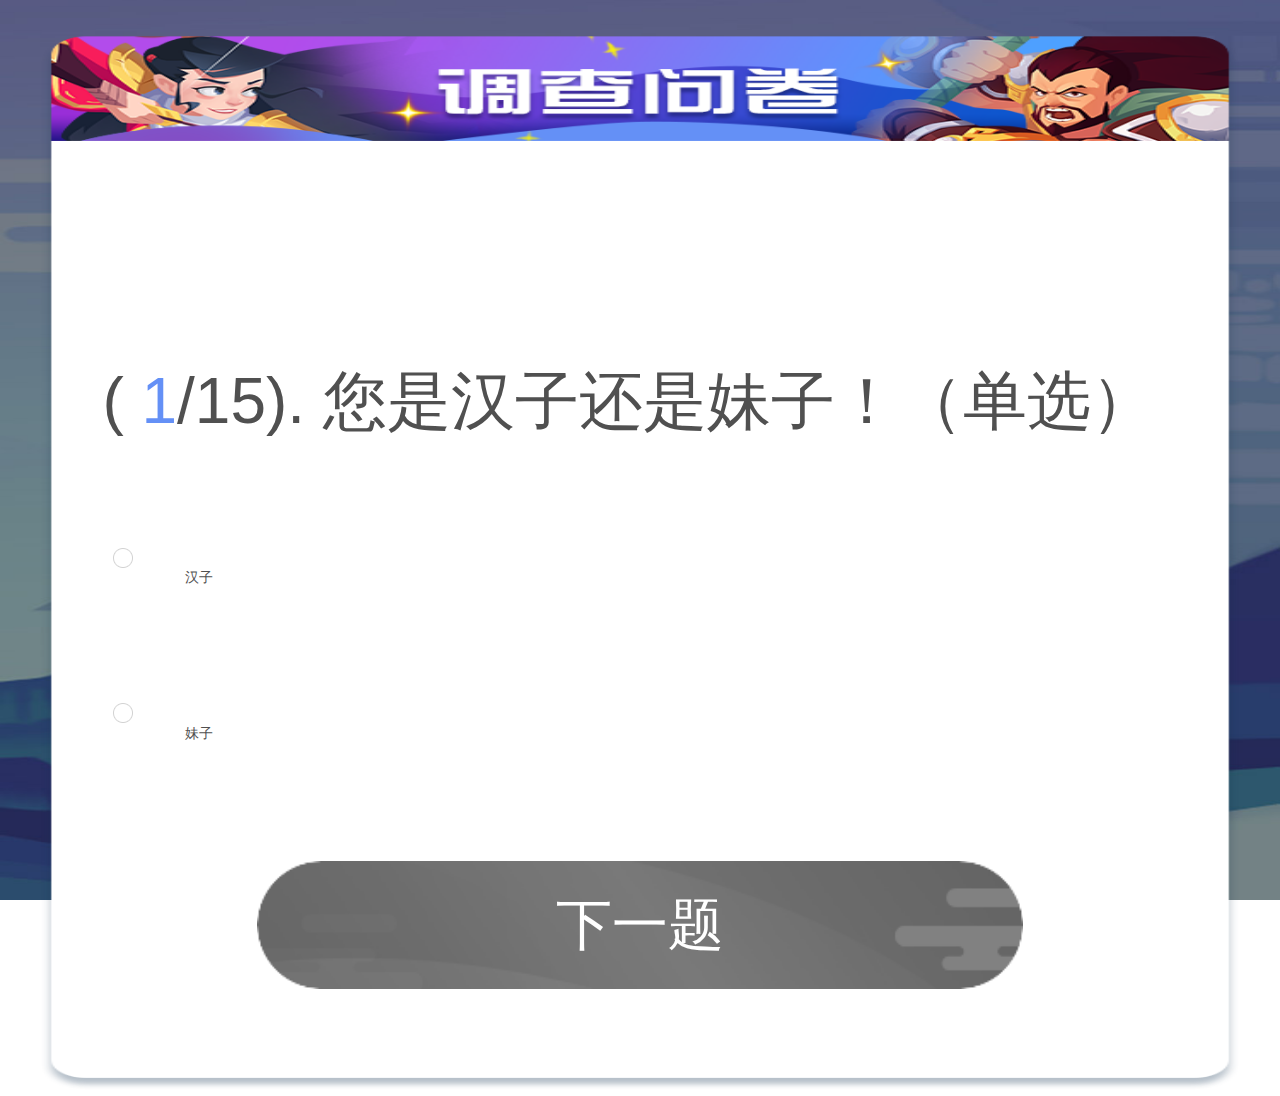
==== index.html @ ee7bd535 "no message" ====
<!DOCTYPE html>
<html lang="en">

<head>
    <meta charset="utf-8">
    <meta http-equiv="X-UA-Compatible" content="IE=edge,chrome=1">
    <meta name="viewport" content="width=device-width, initial-scale=1, maximum-scale=1, user-scalable=no">
    <title></title>
    <link rel="stylesheet" href="css/base.css">
    <link rel="stylesheet" href="css/style.css">
    <style>
    </style>
</head>

<body>
    <div class="app-page">
        <form action="">
            <div class="con">
                <div class="ques ques1" style="display: block;" type='single'>
                    <div class="ques-tit">
                        (
                        <span>1</span>/15). 您是汉子还是妹子！（单选）
                    </div>
                    <div class="ques-body">
                        <div class="answer2 fl ">
                            <label>
                                <input type="radio" name="gender" value="1"> 汉子
                                <span></span>

                            </label>
                        </div>
                        <div class="answer2 fl ">
                            <label>
                                <input type="radio" name="gender" value="2"> 妹子
                                <span></span>

                            </label>
                        </div>
                    </div>
                    <a href="javascript:;" class="next">下一题</a>
                </div>
                <div class="ques ques2" style="display: none;" type='single'>
                    <div class="ques-tit">
                        (
                        <span>2</span>/15).请问您属于哪一代人？（单选）
                    </div>
                    <div class="ques-body">
                        <div class="answer2 fl ">
                            <label>
                                <input type="radio" name="age" value="1"> 00后
                                <span></span>

                            </label>
                        </div>
                        <div class="answer2 fl ">
                            <label>
                                <input type="radio" name="age" value="2"> 95后
                                <span></span>

                            </label>
                        </div>
                        <div class="answer2 fl ">
                            <label>
                                <input type="radio" name="age" value="3"> 90后
                                <span></span>

                            </label>
                        </div>
                        <div class="answer2 fl ">
                            <label>
                                <input type="radio" name="age" value="4"> 80后
                                <span></span>

                            </label>
                        </div>
                        <div class="answer2 fl ">
                            <label>
                                <input type="radio" name="age" value="5">70后及以上
                                <span></span>
                            </label>
                        </div>
                    </div>
                    <a href="javascript:;" class="next">下一题</a>
                </div>
                <div class="ques ques3" style="display: none;" type='multiple'>
                    <div class="ques-tit">
                        (
                        <span>3</span>/15).您平常了解新手机游戏的渠道主要是什么？（最多选2项）
                    </div>
                    <div class="ques-body">
                        <!-- on 的意思是选中上色状态 取消则没有-->
                        <div class="answer2  fl ">
                            <label>
                                <input type="checkbox" value="1">网络直播时主播宣传
                                <span></span>
                            </label>

                        </div>
                        <div class="answer2 fl ">
                            <label>
                                <input type="checkbox" value="2">自己主动去游戏网站上找对味的游戏
                                <span></span>
                            </label>
                        </div>
                        <div class="answer2 fl ">
                            <label>
                                <input type="checkbox" value="3">周围朋友玩的比较多的话，跟风去玩
                                <span></span>
                            </label>
                        </div>
                        <div class="answer2 fl ">
                            <label>
                                <input type="checkbox" value="4">看应用商店的推荐或者排名
                                <span></span>
                            </label>
                        </div>
                        <div class="answer2 fl ">
                            <label>
                                <input type="checkbox" value="5">微博大V宣传
                                <span></span>
                            </label>
                        </div>
                        <div class="answer2 fl">
                            <label>
                                <input type="checkbox" value="6">网站广告
                                <span></span>
                            </label>
                        </div>
                        <div class="answer2 fl">
                            <label>
                                <input type="checkbox" value="7">其他
                                <span></span>
                            </label>
                        </div>
                    </div>
                    <a href="javascript:;" class="next">下一题</a>
                </div>
                <div class="ques ques4" style="display: none;" type='multiple'>
                    <div class="ques-tit">
                        (
                        <span>4</span>/15). 下列游戏中，有那些是您曾经玩过的游戏？（多选）
                    </div>
                    <div class="clearfix">
                        <!-- on 的意思是选中上色状态 取消则没有-->
                        <div class="answer2  fl ">
                            <label>
                                <input type="checkbox" value="1">王者荣耀
                                <span></span>
                            </label>
                        </div>
                        <div class="clearfix"></div>
                        <div class="answer2 fl ">
                            <label>
                                <input type="checkbox" value="2">Dota/Dota2-丛林肉搏
                                <span></span>
                            </label>
                        </div>
                        <div class="answer2 fl ">
                            <label>
                                <input type="checkbox" value="3">绝地求生
                                <span></span>
                            </label>
                        </div>
                        <div class="answer2 fl ">
                            <label>
                                <input type="checkbox" value="4">荒野行动
                                <span></span>
                            </label>
                        </div>
                        <div class="answer2 fl ">
                            <label>
                                <input type="checkbox" value="5">小米枪战
                                <span></span>
                            </label>
                        </div>
                        <div class="answer2 fl">
                            <label>
                                <input type="checkbox" value="6">终结者2：审判日
                                <span></span>
                            </label>
                        </div>
                        <div class="answer2 fl">
                            <label>
                                <input type="checkbox" value="7">像素人大作战
                                <span></span>
                            </label>
                        </div>
                    </div>

                    <a href="javascript:;" class="next">下一题</a>
                </div>
                <div class="ques ques5" style="display: none;" type='single'>
                    <div class="ques-tit">
                        (
                        <span>5</span>/15).您认为《起凡大乱斗》的上手难度如何？（单选）
                    </div>
                    <div class="clearfix">
                        <div class="ques-body">

                            <div class="answer2 fl ">
                                <label>
                                    <input type="radio" name="gender" value="1" checked> 容易
                                    <span></span>
                                    <br>
                                </label>
                            </div>

                            <div class="answer2 fl ">
                                <label>
                                    <input type="radio" name="gender" value="2" checked> 一般
                                    <span></span>
                                    <br>
                                </label>
                            </div>

                            <div class="answer2 fl ">
                                <label>
                                    <input type="radio" name="gender" value="3" checked> 较难
                                    <span></span>
                                    <br>
                                </label>
                            </div>
                        </div>
                    </div>

                    <a href="javascript:;" class="next">下一题</a>
                </div>
                <div class="ques ques6" style="display: none;" type='single'>
                    <div class="ques-tit">
                        (
                        <span>6</span>/15).您觉得《起凡大乱斗》是否要增加新的匹配模式？（单选）
                    </div>
                    <div class="clearfix">
                        <div class="ques-body">

                            <div class="answer2 fl ">
                                <label>
                                    <input type="radio" name="gender" value="1" checked> 不需要，3V3匹配很满意
                                    <span></span>
                                    <br>
                                </label>
                            </div>

                            <div class="answer2 fl ">
                                <label>
                                    <input type="radio" name="gender" value="2" checked> 需要增加单人匹配
                                    <span></span>
                                    <br>
                                </label>
                            </div>

                            <div class="answer2 fl ">
                                <label>
                                    <input type="radio" name="gender" value="3" checked> 需要增加其他新玩法
                                    <span></span>
                                    <br>
                                </label>
                            </div>
                        </div>
                    </div>
                    <a href="javascript:;" class="next">下一题</a>
                </div>

                <div class="ques ques7" style="display: none;" type='single'>
                    <div class="ques-tit">
                        (
                        <span>7</span>/15).您认为《起凡大乱斗》的上手难度如何？（单选）
                    </div>
                    <div class="clearfix">
                        <div class="ques-body">

                            <div class="answer2 fl ">
                                <label>
                                    <input type="radio" name="gender" value="1" checked> 非常慢
                                    <span></span>
                                    <br>
                                </label>
                            </div>


                            <div class="answer2 fl ">
                                <label>
                                    <input type="radio" name="gender" value="2" checked> 有点慢
                                    <span></span>
                                    <br>
                                </label>
                            </div>

                            <div class="answer2 fl ">
                                <label>
                                    <input type="radio" name="gender" value="3" checked> 刚好
                                    <span></span>
                                    <br>
                                </label>
                            </div>



                            <div class="answer2 fl ">
                                <label>
                                    <input type="radio" name="gender" value="4" checked> 有点快
                                    <span></span>
                                    <br>
                                </label>
                            </div>
                        </div>
                    </div>

                    <a href="javascript:;" class="next">下一题</a>
                </div>

                <div class="ques ques8" style="display: none;" type='single'>
                    <div class="ques-tit">
                        (
                        <span>8</span>/15).《起凡大乱斗》单局游戏时长您是否满意？（单选）
                    </div>
                    <div class="clearfix">
                        <div class="ques-body">

                            <div class="answer2 fl ">
                                <label>
                                    <input type="radio" name="gender" value="1" checked> 非常满意
                                    <span></span>
                                    <br>
                                </label>
                            </div>

                            <div class="answer2 fl ">
                                <label>
                                    <input type="radio" name="gender" value="2" checked> 一般
                                    <span></span>
                                    <br>
                                </label>
                            </div>

                            <div class="answer2 fl ">
                                <label>
                                    <input type="radio" name="gender" value="3" checked> 不喜欢
                                    <span></span>
                                    <br>
                                </label>
                            </div>
                        </div>
                    </div>

                    <a href="javascript:;" class="next">下一题</a>
                </div>

                <div class="ques ques9" style="display: none;" type='single'>
                    <div class="ques-tit">
                        (
                        <span>9</span>/15).您对《起凡大乱斗》的美术风格感到满意吗？（单选）
                    </div>
                    <div class="clearfix">
                        <div class="ques-body">

                            <div class="answer2 fl ">
                                <label>
                                    <input type="radio" name="gender" value="1" checked> 非常满意
                                    <span></span>
                                    <br>
                                </label>
                            </div>

                            <div class="answer2 fl ">

                                <label>
                                    <input type="radio" name="gender" value="2" checked> 一般
                                    <span></span>
                                    <br>
                                </label>
                            </div>

                            <div class="answer2 fl ">
                                <label>
                                    <input type="radio" name="gender" value="3" checked> 不喜欢
                                    <span></span>
                                    <br>
                                </label>
                            </div>
                        </div>
                    </div>

                    <a href="javascript:;" class="next">下一题</a>
                </div>

                <div class="ques ques10" style="display: none;" type='single'>
                    <div class="ques-tit">
                        (
                        <span>10</span>/15).玩《起凡大乱斗》手游时，是否存在游戏卡顿等现象？（单选）
                    </div>
                    <div class="clearfix">
                        <div class="ques-body">

                            <div class="answer2 fl ">
                                <label>
                                    <input type="radio" name="gender" value="1" checked> 不存在
                                    <span></span>
                                    <br>
                                </label>
                            </div>

                            <div class="answer2 fl ">
                                <label>
                                    <input type="radio" name="gender" value="2" checked> 偶尔存在
                                    <span></span>
                                    <br>
                                </label>
                            </div>

                            <div class="answer2 fl ">
                                <label>
                                    <input type="radio" name="gender" value="3" checked> 时常出现
                                    <span></span>
                                    <br>
                                </label>
                            </div>

                        </div>
                    </div>

                    <a href="javascript:;" class="next">下一题</a>
                </div>

                <div class="ques ques11" style="display: none;" type='single'>
                    <div class="ques-tit">
                        (
                        <span>11</span>/15).目前《起凡大乱斗》的道具是否够用？（单选）
                    </div>
                    <div class="clearfix">
                        <div class="ques-body">

                            <div class="answer2 fl ">
                                <label>
                                    <input type="radio" name="gender" value="1" checked> 够用
                                    <span></span>
                                    <br>
                                </label>
                            </div>

                            <div class="answer2 fl ">
                                <label>
                                    <input type="radio" name="gender" value="2" checked> 希望增加伤害类道具
                                    <span></span>
                                    <br>
                                </label>
                            </div>

                            <div class="answer2 fl ">
                                <label>
                                    <input type="radio" name="gender" value="3" checked> 希望增加治愈类道具
                                    <span></span>
                                    <br>
                                </label>
                            </div>

                            <div class="answer2 fl ">
                                <label>
                                    <input type="radio" name="gender" value="4" checked> 希望增加其他类别道具
                                    <span></span>
                                    <input type="text">
                                    <br>
                                </label>
                            </div>
                        </div>
                    </div>
                    <a href="javascript:;" class="next">下一题</a>
                </div>

                <div class="ques ques12" style="display: none; height:100%;" type='multiple'>
                    <div class="ques-tit">
                        (
                        <span>12</span>/15).在十个免费英雄中，请选出最多三个，您相对比较喜欢的英雄（选择三项）
                    </div>
                    <div class="clearfix" style="overflow: auto;height: 70%;">
                        <!-- on 的意思是选中上色状态 取消则没有-->
                        <div class="answer2  fl ">
                            <label>
                                <input type="checkbox" value="1">许褚
                                <span></span>
                            </label>
                        </div>

                        <div class="answer2 fl ">
                            <label>
                                <input type="checkbox" value="2">张飞
                                <span></span>
                            </label>
                        </div>
                        <div class="answer2 fl ">
                            <label>
                                <input type="checkbox" value="3">貂蝉
                                <span></span>
                            </label>
                        </div>
                        <div class="answer2 fl ">
                            <label>
                                <input type="checkbox" value="4">黄忠
                                <span></span>
                            </label>
                        </div>
                        <div class="answer2 fl ">
                            <label>
                                <input type="checkbox" value="5">孙尚香
                                <span></span>
                            </label>
                        </div>
                        <div class="answer2 fl">
                            <label>
                                <input type="checkbox" value="6">曹休
                                <span></span>
                            </label>
                        </div>
                        <div class="answer2 fl">
                            <label>
                                <input type="checkbox" value="7">左慈
                                <span></span>
                            </label>
                        </div>
                        <div class="answer2 fl">
                            <label>
                                <input type="checkbox" value="8">小乔
                                <span></span>
                            </label>
                        </div>
                        <div class="answer2 fl">
                            <label>
                                <input type="checkbox" value="9">魏延
                                <span></span>
                            </label>
                        </div>
                        <div class="answer2 fl">
                            <label>
                                <input type="checkbox" value="10">夏侯渊
                                <span></span>
                            </label>

                        </div>
                    </div>
                    <a href="javascript:;" class="next">下一题</a>
                </div>

                <div class="ques ques13" style="display: none;" type='text'>
                    <div class="ques-tit">
                        (
                        <span>13</span>/15).关于《起凡群雄大乱斗》整体的游戏手感，英雄玩法，地图玩法，或者有什么想吐槽的，请大佬留下您的意见！（有抽取部分玩家发放额外Q币或游戏礼包奖励哦）
                    </div>
                    <div class="write2">
                        <textarea maxlength="200" class="textV"></textarea>
                        <span id='tdd'>0/200</span>
                    </div>
                    <a href="javascript:;" class="next" id="textA">下一题</a>
                </div>
                <div class="ques ques14" style="display: none;" type='text'>
                    <div class="ques-tit">
                        (
                        <span>14</span>/15).您的手机联系方式是？【非常重要，请务必准确填写】
                    </div>
                    <div class="write3">
                        <input type="text" id="phone" class="textV">
                    </div>
                    <a href="javascript:;" class="next" id="ph">下一题</a>
                </div>
                <div class="ques ques15" style="display: none;" type='text'>
                    <div class="ques-tit">
                        (
                        <span>15</span>/15).您的QQ联系方式是？【方便您加入QQ群哦，一起组队一起飞！】
                    </div>
                    <div class="write3">
                        <input type="text" id="qq" class="textV">
                    </div>
                    <a href="javascript:;" class="next" id="submit">完成问卷</a>
                </div>
                <div class="ques showResult" style="display: none;" type='text'>
                    <div class="ques-tit">
                        您的问卷已提交成功！
                    </div>
                </div>
            </div>
        </form>
    </div>

    <script src="js/zepto.min.js"></script>
    <script>
        $(function () {
            //设置font-size
            var fontsize = 16 * $(window).width() / 320;
            if (fontsize > 67.5) {
                fontsize = 67.5;
            }
            $('html').css('font-size', fontsize);

            /*
              存储表单
              单选从1到n存数字, 多选存数组从1到n, 填空存字符串
            */
            var dArr = [];
            // 走下一题就相当于input 有值了 直接走就行了 最后一起提交。
            $('input').click(function () {
                for (var index = 0; index < $('.next').length; index++) {
                    var element = $($('.next')[index]);
                    if (element.parent().find(':checked').length > 0) {
                        element.addClass('active')
                    } else {
                        element.removeClass('active')
                    }
                }
            })



            $(".next").click(function (e) {
                if (!$(e.target).hasClass('active')) return;
                // 必须满足条件才给走下一题
                console.log($(e.target))
                save(e)
                $(e.target).parent().hide().next().show()
                console.log('dar', dArr)
                // 存储此题内容
            })



            // 限制多选项数 每次选择事件时确认项数
            $.fn.limit = function (n) {
                console.log(n, this)
                var self = this;
                this.click(function (e) {
                    console.log('se', self.filter(':checked').length);
                    (self.filter(':checked').length === n) ? self.not(':checked').attr('disabled',
                            true):
                        self.not(":checked").removeAttr("disabled");
                    console.log('e', $(e.target))
                    // 选中样式效果
                    if ($(e.target).parents('.answer2').hasClass('on')) {
                        $(e.target).parents('.answer2').removeClass('on')
                    } else {
                        $(e.target).parents('.answer2').addClass('on')
                    }
                })
            }
            $(".ques3 input").limit(2);
            $(".ques4 input").limit(8);
            $(".ques12 input").limit(3);

            $("input[type='radio']").click(function (e) {
                var hasSelectArr = $(e.target).parents('.ques-body').find('.on');
                console.log(hasSelectArr, $(e.target))
                if (hasSelectArr.length) {
                    hasSelectArr.removeClass('on'), $(e.target).parents('.answer2').addClass('on')
                } else {
                    $(e.target).parents('.answer2').addClass('on')
                }
            })

            // textarea 限制长度
            $('textarea').keyup(function () {
                if (this.value.length > 200) {
                    return false;
                } else if (this.value.length > 0 && this.value.length < 200) {
                    //点亮按钮
                    $('#textA').addClass('active')
                } else {
                    $('#textA').removeClass('active')
                }
                $("#tdd").html(this.value.length + '/' + 200);
            })
            $('#phone').keyup(function () {
                checkP(Number($('#phone').val()))
            })
            $('#qq').keyup(function () {
                checkQQ(Number($('#qq').val()))
            })
            $('#submit').click(function (e) {
                $(e.target).parent().hide().next().show()
            })
            // 手机号码正则验证  
            function checkP(phone) {
                var r = /^((0\d{2,3}-\d{7,8})|(1([358][0-9]|4[579]|66|7[0135678]|9[89])[0-9]{8}))$/;
                if (!r.test(phone)) {
                    console.log('号码格式错误,固话需加区号和符号‘-’');
                    return;
                } else {
                    $('#ph').addClass('active')
                }
            }

            // QQ号码正则验证
            function checkQQ(QQ) {
                var r = /^\d{5,10}$/;
                if (!r.test(QQ)) {
                    console.log('qq错误');
                    return;
                } else {
                    $('#submit').addClass('active')
                }
            }

            function save(e) {
                // 为空可能
                var currT = $(e.target).parent().attr('type')
                var inputArr = $(e.target).parent().find(":checked");
                var textVal = $(e.target).parent().find(".textV");
                if (currT === 'single') {
                    // 单选自然只有一个值    
                    dArr.push(Number(inputArr[0].value))
                } else if (currT === 'multiple') {
                    // 多选
                    var to = [];
                    for (var index = 0; index < inputArr.length; index++) {
                        to.push(Number(inputArr[index].value))
                    }
                    console.log('to', to)
                    dArr.push(to)
                } else if (currT === 'text') {
                    dArr.push(textVal.val())
                }

            }

            // $.ajax({
            //     type: "POST",
            //     url: "getsubmit",
            //     data: dArr,
            //     dataType: 'json',
            //     success: function (e) {
            //         if (e.code === 0) {

            //             //提交成功后 确认提交消失 修改出现 表单致灰
            //         } else {

            //         }
            //     }
            // });

        });
    </script>
</body>

</html>
---- css/base.css ----
@charset "utf-8";
html {
    -webkit-text-size-adjust: 100%;
    -ms-text-size-adjust: 100%;
}
body,div,ul,li,ol,h1,h2,h3,h4,h5,h6,input,textarea,select,p,dl,dt,dd,a,img,button,form,table,th,tr,td,tbody,article, 
aside, details,figcaption,figure,footer,header,hgroup, menu,nav,section{ -webkit-tap-highlight-color:rgba(0, 0, 0, 0); }
/* 设置HTML5元素为块 */
article, aside, details,figcaption,figure,footer,header,hgroup, menu,nav,section {
display: block;
}
/* 图片自适应 */
img {
max-width: 100%;
height: auto;
width:auto\9; /* ie8 */
-ms-interpolation-mode:bicubic;/*为了照顾ie图片缩放失真*/
}
/* 初始化 */
body,div,ul,li,ol,h1,h2,h3,h4,h5,h6,input,textarea,select,p,dl,dt,dd,a,img,button,form,table,th,tr,td,tbody,article, 
aside, details,figcaption,figure,footer,header,hgroup, menu,nav,section{margin:0; padding:0; border:none;}
body{font-family: "Microsoft YaHei",'宋体',Tahoma,Arial,sans-serif; color:#555;}
em,i{font-style:normal;}
strong{font-weight: normal;}
a{text-decoration:none; color:#969696; font-family: "Microsoft YaHei",'宋体',Tahoma,Arial,sans-serif;}
ul,ol{list-style:none;}
h1, h2, h3, h4, h5, h6{ font-size:100%; font-family: "Microsoft YaHei";}
img{border: none; width: 100%;}
.clearfix:after{content:".";display:block;height:0;clear:both;visibility:hidden;}
.clearfix{display:inline-block;}
.clearfix{display:block;}


.fl{
    float: left;
}
.fr{
    float:right;
}
---- css/style.css ----
html,body{
    width: 100%;
    height: 100%;
}

body {
    background-color: #ffffff;
}

.app-page {
    width: 100%;
    height: 100%;
    background: url("../images/bg.jpg") top center no-repeat;
    background-size: 100% 100%;
}

form{
    height: 100%;
}

.con {
    position: relative;
    padding: 5.6rem 8% 0;
    width: 84%;
    height: 82%;
    background: url("../images/con-bg.png") top center no-repeat;
    background-size: 100% 100%;
}

.con .ques .ques-tit {
    color: #505050;
    margin-bottom: 1.0rem;
}

.con .ques .ques-tit span {
    color: #6490f6;
}

.con .ques .answer {
    width: 100%;
    color: #505050;
    font-size: 0.75rem;
    height: 2.13rem;
    line-height: 2.13rem;
    margin-bottom: 0.3rem;
}

.con .ques .answer input {
    margin: 0 0.5rem;
}

.con .ques .answer.on {
    background: #e9c9ff;
    border-radius: 0.3rem;
    color: #525cce;
}

.con .ques .answer .write {
    padding: 0 0.5rem;
    width: 8rem;
    margin: 0;
    border-bottom: #505050 1px solid;
    outline: none;
    text-align: center;
}

.con .ques .next {
    position: absolute;
    color: #ffffff;
    font-size: 0.88rem;
    margin: 0 0 0 -5.9865rem;
    width: 11.973rem;
    height: 2rem;
    line-height: 2rem;
    background: url("../images/btn3.png") 0 0 no-repeat;
    background-size: 100% 100%;
    text-align: center;
    left: 50%;
    bottom: 1.68rem;
}

.con .ques .next.active {
    background: url("../images/btn2.png") 0 0 no-repeat;
    background-size: 100% 100%;
}


/* .con .ques .next:active{
    background: url("../images/btn2.png") 0 0 no-repeat;
    background-size: 100% 100%;
} */

.con .ques .next.cant {
    color: #adadad;
    background: url("../images/btn3.png") 0 0 no-repeat;
    background-size: 100% 100%;
}

.con .ques .write2 {
    position: relative;
}

.con .ques .write2 textarea {
    padding: 0.5rem 2%;
    outline: none;
    width: 96%;
    resize: none;
    border: #505050 1px solid;
    border-radius: 0.5rem;
    height: 5.8rem;
    color: #a8a8a8;
    font-size: 0.75rem;
}

.con .ques .write2 span {
    position: absolute;
    bottom: 0.5rem;
    right: 0.5rem;
    color: #717171;
    font-size: 0.64rem;
}

.con .ques .write3 input {
    border-radius: 0.3rem;
    outline: none;
    width: 96%;
    padding: 0 2%;
    border: #505050 1px solid;
    height: 2rem;
    line-height: 2rem;
    color: #a8a8a8;
    font-size: 0.875rem;
}

.con .ques .answer2 {
    width: 100%;
    color: #505050;
    font-size: 0.75rem;
    height: 2.13rem;
    line-height: 2.13rem;
    margin: 0 4.8% 0.3rem 0;
}

.con .ques .answer2 input {
    margin: 0 0.5rem;
}

.con .ques .answer2.on {
    background: #e9c9ff;
    border-radius: 0.3rem;
    color: #525cce;
}

.con .ques .answer2 .write {
    padding: 0 0.5rem;
    width: 8rem;
    margin: 0;
    border-bottom: #505050 1px solid;
    outline: none;
    text-align: center;
}

.ques1 label,
.ques2 label,
.ques5 label,
.ques6 label,
.ques7 label,
.ques8 label,
.ques9 label,
.ques10 label,
.ques11 label {
    display: block;
    margin-bottom: .8rem;
}

.ques.ques12 .answer2{
    width: 43%;
}





/***************** input style modify  */
input[type="radio"],input[type="checkbox"]{
    display:none;
    
}

label {
    font-family:Arial, sans-serif;
    font-size:14px;
}

label span {
    display:inline-block;
    width:20px;
    height:20px;
    margin:-1px 16px 0 0;
    vertical-align:middle;
    background:url('../images/unselect.png') 0 0 no-repeat;
    cursor:pointer;
    float: left;
}

input[type="checkbox"] + span,input[type="radio"] + span {
    margin: .6rem .8rem 0 11px;
}

input[type="radio"]:checked + span ,input[type="checkbox"]:checked + span {
    background:url('../images/select.png') 0 0 no-repeat;
}


/**************  ipad  styles *******************/
@media only screen and (min-height: 1024px) {
    .con{
        height: 78%;
    }
    input[type="checkbox"] + span,input[type="radio"] + span {
        margin: .8rem 16px 0 11px;
    }
}
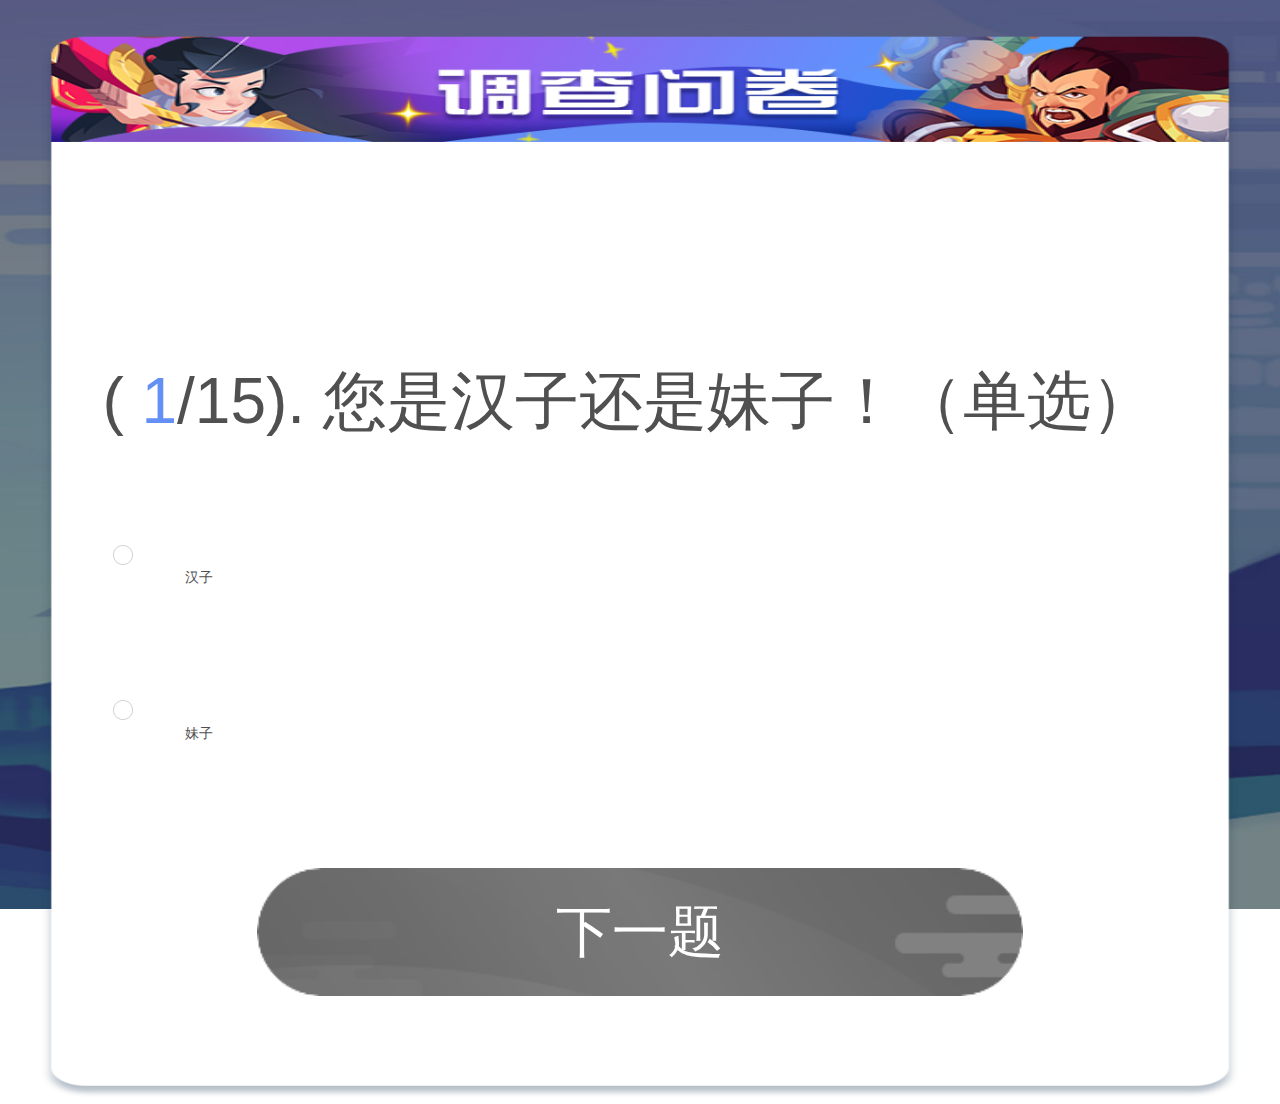
==== commit 36f3f0a1: "add ipad" ====
--- a/index.html
+++ b/index.html
@@ -140,7 +140,7 @@
                         (
                         <span>4</span>/15). 下列游戏中，有那些是您曾经玩过的游戏？（多选）
                     </div>
-                    <div class="clearfix">
+                    <div class="clearfix ques-body">
                         <!-- on 的意思是选中上色状态 取消则没有-->
                         <div class="answer2  fl ">
                             <label>
--- a/css/style.css
+++ b/css/style.css
@@ -9,7 +9,7 @@
 
 .app-page {
     width: 100%;
-    height: 100%;
+    height: 101%;
     background: url("../images/bg.jpg") top center no-repeat;
     background-size: 100% 100%;
 }
@@ -204,7 +204,7 @@
 }
 
 input[type="checkbox"] + span,input[type="radio"] + span {
-    margin: .6rem .8rem 0 11px;
+    margin: .55rem .8rem 0 11px;
 }
 
 input[type="radio"]:checked + span ,input[type="checkbox"]:checked + span {
@@ -212,7 +212,8 @@
 }
 
 
-/**************  ipad  styles *******************/
+/**************  media query  styles *******************/
+
 @media only screen and (min-height: 1024px) {
     .con{
         height: 78%;
@@ -220,4 +221,11 @@
     input[type="checkbox"] + span,input[type="radio"] + span {
         margin: .8rem 16px 0 11px;
     }
-}
+    .ques{
+        height: 78%;
+    }
+    .ques-body{
+        overflow: auto;
+        height: 80%;
+    }
+}
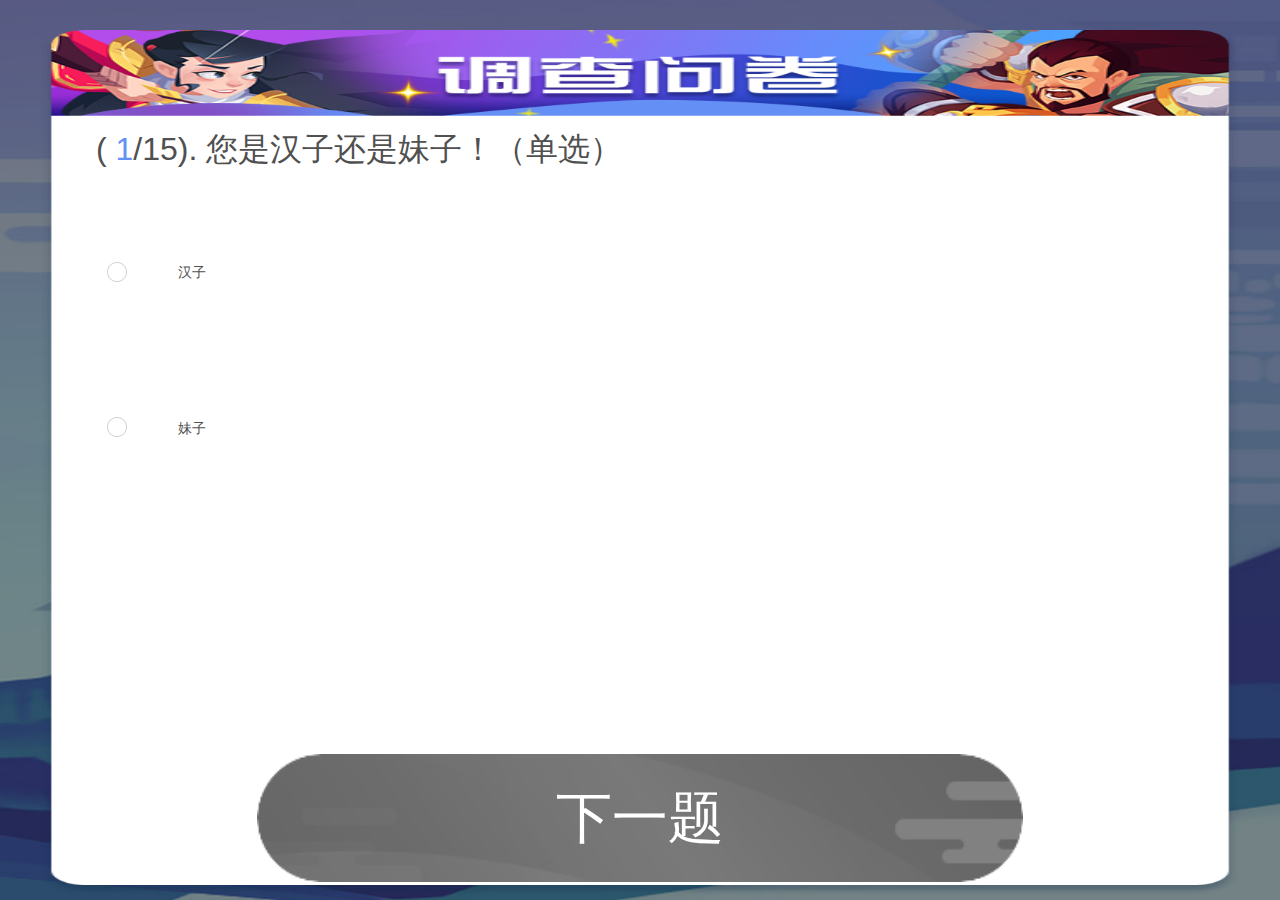
==== commit fce12240: "no message" ====
--- a/index.html
+++ b/index.html
@@ -38,6 +38,7 @@
                         </div>
                     </div>
                     <a href="javascript:;" class="next">下一题</a>
+                    <a href="javascript:;" class="next active" style="opacity:0;">下一题</a>
                 </div>
                 <div class="ques ques2" style="display: none;" type='single'>
                     <div class="ques-tit">
@@ -128,7 +129,8 @@
                         </div>
                         <div class="answer2 fl">
                             <label>
-                                <input type="checkbox" value="7">其他
+                                <input type="checkbox" value="7" class="other">其他
+                                <input type="text">
                                 <span></span>
                             </label>
                         </div>
@@ -194,33 +196,33 @@
                         (
                         <span>5</span>/15).您认为《起凡大乱斗》的上手难度如何？（单选）
                     </div>
-                    <div class="clearfix">
-                        <div class="ques-body">
-
-                            <div class="answer2 fl ">
-                                <label>
-                                    <input type="radio" name="gender" value="1" checked> 容易
-                                    <span></span>
-                                    <br>
-                                </label>
-                            </div>
-
-                            <div class="answer2 fl ">
-                                <label>
-                                    <input type="radio" name="gender" value="2" checked> 一般
-                                    <span></span>
-                                    <br>
-                                </label>
-                            </div>
-
-                            <div class="answer2 fl ">
-                                <label>
-                                    <input type="radio" name="gender" value="3" checked> 较难
-                                    <span></span>
-                                    <br>
-                                </label>
-                            </div>
-                        </div>
+
+                    <div class="ques-body">
+
+                        <div class="answer2 fl ">
+                            <label>
+                                <input type="radio" name="gender" value="1" checked> 容易
+                                <span></span>
+                                <br>
+                            </label>
+                        </div>
+
+                        <div class="answer2 fl ">
+                            <label>
+                                <input type="radio" name="gender" value="2" checked> 一般
+                                <span></span>
+                                <br>
+                            </label>
+                        </div>
+
+                        <div class="answer2 fl ">
+                            <label>
+                                <input type="radio" name="gender" value="3" checked> 较难
+                                <span></span>
+                                <br>
+                            </label>
+                        </div>
+
                     </div>
 
                     <a href="javascript:;" class="next">下一题</a>
@@ -230,32 +232,32 @@
                         (
                         <span>6</span>/15).您觉得《起凡大乱斗》是否要增加新的匹配模式？（单选）
                     </div>
-                    <div class="clearfix">
-                        <div class="ques-body">
-
-                            <div class="answer2 fl ">
-                                <label>
-                                    <input type="radio" name="gender" value="1" checked> 不需要，3V3匹配很满意
-                                    <span></span>
-                                    <br>
-                                </label>
-                            </div>
-
-                            <div class="answer2 fl ">
-                                <label>
-                                    <input type="radio" name="gender" value="2" checked> 需要增加单人匹配
-                                    <span></span>
-                                    <br>
-                                </label>
-                            </div>
-
-                            <div class="answer2 fl ">
-                                <label>
-                                    <input type="radio" name="gender" value="3" checked> 需要增加其他新玩法
-                                    <span></span>
-                                    <br>
-                                </label>
-                            </div>
+
+                    <div class="ques-body">
+
+                        <div class="answer2 fl ">
+                            <label>
+                                <input type="radio" name="gender" value="1" checked> 不需要，3V3匹配很满意
+                                <span></span>
+                                <br>
+                            </label>
+                        </div>
+
+                        <div class="answer2 fl ">
+                            <label>
+                                <input type="radio" name="gender" value="2" checked> 需要增加单人匹配
+                                <span></span>
+                                <br>
+                            </label>
+                        </div>
+
+                        <div class="answer2 fl ">
+                            <label>
+                                <input type="radio" name="gender" value="3" checked> 需要增加其他新玩法
+                                <span></span>
+                                <br>
+                            </label>
+
                         </div>
                     </div>
                     <a href="javascript:;" class="next">下一题</a>
@@ -266,44 +268,44 @@
                         (
                         <span>7</span>/15).您认为《起凡大乱斗》的上手难度如何？（单选）
                     </div>
-                    <div class="clearfix">
-                        <div class="ques-body">
-
-                            <div class="answer2 fl ">
-                                <label>
-                                    <input type="radio" name="gender" value="1" checked> 非常慢
-                                    <span></span>
-                                    <br>
-                                </label>
-                            </div>
-
-
-                            <div class="answer2 fl ">
-                                <label>
-                                    <input type="radio" name="gender" value="2" checked> 有点慢
-                                    <span></span>
-                                    <br>
-                                </label>
-                            </div>
-
-                            <div class="answer2 fl ">
-                                <label>
-                                    <input type="radio" name="gender" value="3" checked> 刚好
-                                    <span></span>
-                                    <br>
-                                </label>
-                            </div>
-
-
-
-                            <div class="answer2 fl ">
-                                <label>
-                                    <input type="radio" name="gender" value="4" checked> 有点快
-                                    <span></span>
-                                    <br>
-                                </label>
-                            </div>
-                        </div>
+
+                    <div class="ques-body">
+
+                        <div class="answer2 fl ">
+                            <label>
+                                <input type="radio" name="gender" value="1" checked> 非常慢
+                                <span></span>
+                                <br>
+                            </label>
+                        </div>
+
+
+                        <div class="answer2 fl ">
+                            <label>
+                                <input type="radio" name="gender" value="2" checked> 有点慢
+                                <span></span>
+                                <br>
+                            </label>
+                        </div>
+
+                        <div class="answer2 fl ">
+                            <label>
+                                <input type="radio" name="gender" value="3" checked> 刚好
+                                <span></span>
+                                <br>
+                            </label>
+                        </div>
+
+
+
+                        <div class="answer2 fl ">
+                            <label>
+                                <input type="radio" name="gender" value="4" checked> 有点快
+                                <span></span>
+                                <br>
+                            </label>
+                        </div>
+
                     </div>
 
                     <a href="javascript:;" class="next">下一题</a>
@@ -314,33 +316,33 @@
                         (
                         <span>8</span>/15).《起凡大乱斗》单局游戏时长您是否满意？（单选）
                     </div>
-                    <div class="clearfix">
-                        <div class="ques-body">
-
-                            <div class="answer2 fl ">
-                                <label>
-                                    <input type="radio" name="gender" value="1" checked> 非常满意
-                                    <span></span>
-                                    <br>
-                                </label>
-                            </div>
-
-                            <div class="answer2 fl ">
-                                <label>
-                                    <input type="radio" name="gender" value="2" checked> 一般
-                                    <span></span>
-                                    <br>
-                                </label>
-                            </div>
-
-                            <div class="answer2 fl ">
-                                <label>
-                                    <input type="radio" name="gender" value="3" checked> 不喜欢
-                                    <span></span>
-                                    <br>
-                                </label>
-                            </div>
-                        </div>
+
+                    <div class="ques-body">
+
+                        <div class="answer2 fl ">
+                            <label>
+                                <input type="radio" name="gender" value="1" checked> 非常满意
+                                <span></span>
+                                <br>
+                            </label>
+                        </div>
+
+                        <div class="answer2 fl ">
+                            <label>
+                                <input type="radio" name="gender" value="2" checked> 一般
+                                <span></span>
+                                <br>
+                            </label>
+                        </div>
+
+                        <div class="answer2 fl ">
+                            <label>
+                                <input type="radio" name="gender" value="3" checked> 不喜欢
+                                <span></span>
+                                <br>
+                            </label>
+                        </div>
+
                     </div>
 
                     <a href="javascript:;" class="next">下一题</a>
@@ -351,34 +353,34 @@
                         (
                         <span>9</span>/15).您对《起凡大乱斗》的美术风格感到满意吗？（单选）
                     </div>
-                    <div class="clearfix">
-                        <div class="ques-body">
-
-                            <div class="answer2 fl ">
-                                <label>
-                                    <input type="radio" name="gender" value="1" checked> 非常满意
-                                    <span></span>
-                                    <br>
-                                </label>
-                            </div>
-
-                            <div class="answer2 fl ">
-
-                                <label>
-                                    <input type="radio" name="gender" value="2" checked> 一般
-                                    <span></span>
-                                    <br>
-                                </label>
-                            </div>
-
-                            <div class="answer2 fl ">
-                                <label>
-                                    <input type="radio" name="gender" value="3" checked> 不喜欢
-                                    <span></span>
-                                    <br>
-                                </label>
-                            </div>
-                        </div>
+
+                    <div class="ques-body">
+
+                        <div class="answer2 fl ">
+                            <label>
+                                <input type="radio" name="gender" value="1" checked> 非常满意
+                                <span></span>
+                                <br>
+                            </label>
+                        </div>
+
+                        <div class="answer2 fl ">
+
+                            <label>
+                                <input type="radio" name="gender" value="2" checked> 一般
+                                <span></span>
+                                <br>
+                            </label>
+                        </div>
+
+                        <div class="answer2 fl ">
+                            <label>
+                                <input type="radio" name="gender" value="3" checked> 不喜欢
+                                <span></span>
+                                <br>
+                            </label>
+                        </div>
+
                     </div>
 
                     <a href="javascript:;" class="next">下一题</a>
@@ -389,36 +391,34 @@
                         (
                         <span>10</span>/15).玩《起凡大乱斗》手游时，是否存在游戏卡顿等现象？（单选）
                     </div>
-                    <div class="clearfix">
-                        <div class="ques-body">
-
-                            <div class="answer2 fl ">
-                                <label>
-                                    <input type="radio" name="gender" value="1" checked> 不存在
-                                    <span></span>
-                                    <br>
-                                </label>
-                            </div>
-
-                            <div class="answer2 fl ">
-                                <label>
-                                    <input type="radio" name="gender" value="2" checked> 偶尔存在
-                                    <span></span>
-                                    <br>
-                                </label>
-                            </div>
-
-                            <div class="answer2 fl ">
-                                <label>
-                                    <input type="radio" name="gender" value="3" checked> 时常出现
-                                    <span></span>
-                                    <br>
-                                </label>
-                            </div>
-
-                        </div>
-                    </div>
-
+                    <div class="ques-body">
+
+                        <div class="answer2 fl ">
+                            <label>
+                                <input type="radio" name="gender" value="1" checked> 不存在
+                                <span></span>
+                                <br>
+                            </label>
+                        </div>
+
+                        <div class="answer2 fl ">
+                            <label>
+                                <input type="radio" name="gender" value="2" checked> 偶尔存在
+                                <span></span>
+                                <br>
+                            </label>
+                        </div>
+
+                        <div class="answer2 fl ">
+                            <label>
+                                <input type="radio" name="gender" value="3" checked> 时常出现
+                                <span></span>
+                                <br>
+                            </label>
+                        </div>
+
+
+                    </div>
                     <a href="javascript:;" class="next">下一题</a>
                 </div>
 
@@ -427,52 +427,51 @@
                         (
                         <span>11</span>/15).目前《起凡大乱斗》的道具是否够用？（单选）
                     </div>
-                    <div class="clearfix">
-                        <div class="ques-body">
-
-                            <div class="answer2 fl ">
-                                <label>
-                                    <input type="radio" name="gender" value="1" checked> 够用
-                                    <span></span>
-                                    <br>
-                                </label>
-                            </div>
-
-                            <div class="answer2 fl ">
-                                <label>
-                                    <input type="radio" name="gender" value="2" checked> 希望增加伤害类道具
-                                    <span></span>
-                                    <br>
-                                </label>
-                            </div>
-
-                            <div class="answer2 fl ">
-                                <label>
-                                    <input type="radio" name="gender" value="3" checked> 希望增加治愈类道具
-                                    <span></span>
-                                    <br>
-                                </label>
-                            </div>
-
-                            <div class="answer2 fl ">
-                                <label>
-                                    <input type="radio" name="gender" value="4" checked> 希望增加其他类别道具
-                                    <span></span>
-                                    <input type="text">
-                                    <br>
-                                </label>
-                            </div>
-                        </div>
-                    </div>
-                    <a href="javascript:;" class="next">下一题</a>
-                </div>
-
-                <div class="ques ques12" style="display: none; height:100%;" type='multiple'>
+                    <div class="ques-body">
+
+                        <div class="answer2 fl ">
+                            <label>
+                                <input type="radio" name="gender" value="1" checked> 够用
+                                <span></span>
+                                <br>
+                            </label>
+                        </div>
+
+                        <div class="answer2 fl ">
+                            <label>
+                                <input type="radio" name="gender" value="2" checked> 希望增加伤害类道具
+                                <span></span>
+                                <br>
+                            </label>
+                        </div>
+
+                        <div class="answer2 fl ">
+                            <label>
+                                <input type="radio" name="gender" value="3" checked> 希望增加治愈类道具
+                                <span></span>
+                                <br>
+                            </label>
+                        </div>
+
+                        <div class="answer2 fl ">
+                            <label>
+                                <input type="radio" name="gender" value="4" checked> 希望增加其他类别道具
+                                <span></span>
+                                <input type="text">
+                                <br>
+                            </label>
+                        </div>
+
+                    </div>
+                    <a href="javascript:;" class="next">下一题</a>
+                </div>
+
+                <div class="ques ques12" style="display: none;" type='multiple'>
                     <div class="ques-tit">
                         (
                         <span>12</span>/15).在十个免费英雄中，请选出最多三个，您相对比较喜欢的英雄（选择三项）
                     </div>
-                    <div class="clearfix" style="overflow: auto;height: 70%;">
+                    <div class="ques-body">
                         <!-- on 的意思是选中上色状态 取消则没有-->
                         <div class="answer2  fl ">
                             <label>
@@ -545,7 +544,7 @@
                         (
                         <span>13</span>/15).关于《起凡群雄大乱斗》整体的游戏手感，英雄玩法，地图玩法，或者有什么想吐槽的，请大佬留下您的意见！（有抽取部分玩家发放额外Q币或游戏礼包奖励哦）
                     </div>
-                    <div class="write2">
+                    <div class="write2  ques-body">
                         <textarea maxlength="200" class="textV"></textarea>
                         <span id='tdd'>0/200</span>
                     </div>
@@ -556,7 +555,7 @@
                         (
                         <span>14</span>/15).您的手机联系方式是？【非常重要，请务必准确填写】
                     </div>
-                    <div class="write3">
+                    <div class="write3  ques-body">
                         <input type="text" id="phone" class="textV">
                     </div>
                     <a href="javascript:;" class="next" id="ph">下一题</a>
@@ -566,7 +565,7 @@
                         (
                         <span>15</span>/15).您的QQ联系方式是？【方便您加入QQ群哦，一起组队一起飞！】
                     </div>
-                    <div class="write3">
+                    <div class="write3  ques-body">
                         <input type="text" id="qq" class="textV">
                     </div>
                     <a href="javascript:;" class="next" id="submit">完成问卷</a>
@@ -596,14 +595,13 @@
             */
             var dArr = [];
             // 走下一题就相当于input 有值了 直接走就行了 最后一起提交。
-            $('input').click(function () {
-                for (var index = 0; index < $('.next').length; index++) {
-                    var element = $($('.next')[index]);
-                    if (element.parent().find(':checked').length > 0) {
-                        element.addClass('active')
-                    } else {
-                        element.removeClass('active')
-                    }
+            $('input').click(function (e) {
+                var currP = $(e.target).parents('.ques');
+                console.log(currP)
+                if (currP.find(':checked').length > 0) {
+                    currP.find('.next').addClass('active')
+                } else {
+                    currP.find('.next').removeClass('active')
                 }
             })
 
@@ -612,9 +610,7 @@
             $(".next").click(function (e) {
                 if (!$(e.target).hasClass('active')) return;
                 // 必须满足条件才给走下一题
-                console.log($(e.target))
-                save(e)
-                $(e.target).parent().hide().next().show()
+                save(e), $(e.target).parent().hide().next().show()
                 console.log('dar', dArr)
                 // 存储此题内容
             })
@@ -704,6 +700,7 @@
                 if (currT === 'single') {
                     // 单选自然只有一个值    
                     dArr.push(Number(inputArr[0].value))
+                    // "其他" 
                 } else if (currT === 'multiple') {
                     // 多选
                     var to = [];
--- a/css/style.css
+++ b/css/style.css
@@ -9,7 +9,7 @@
 
 .app-page {
     width: 100%;
-    height: 101%;
+    height: 100%;
     background: url("../images/bg.jpg") top center no-repeat;
     background-size: 100% 100%;
 }
@@ -20,11 +20,17 @@
 
 .con {
     position: relative;
-    padding: 5.6rem 8% 0;
-    width: 84%;
-    height: 82%;
+    width: calc(100% - 1.5rem);
+    margin: 0 auto;
     background: url("../images/con-bg.png") top center no-repeat;
     background-size: 100% 100%;
+    height: calc(100% - 5.6rem);
+    padding: 5.6rem 0 0 1.5rem;
+}
+
+.con .ques {
+    /* padding: 5.6rem 8% 0; */
+    width: 95%;
 }
 
 .con .ques .ques-tit {
@@ -36,14 +42,7 @@
     color: #6490f6;
 }
 
-.con .ques .answer {
-    width: 100%;
-    color: #505050;
-    font-size: 0.75rem;
-    height: 2.13rem;
-    line-height: 2.13rem;
-    margin-bottom: 0.3rem;
-}
+
 
 .con .ques .answer input {
     margin: 0 0.5rem;
@@ -55,14 +54,7 @@
     color: #525cce;
 }
 
-.con .ques .answer .write {
-    padding: 0 0.5rem;
-    width: 8rem;
-    margin: 0;
-    border-bottom: #505050 1px solid;
-    outline: none;
-    text-align: center;
-}
+
 
 .con .ques .next {
     position: absolute;
@@ -85,17 +77,6 @@
 }
 
 
-/* .con .ques .next:active{
-    background: url("../images/btn2.png") 0 0 no-repeat;
-    background-size: 100% 100%;
-} */
-
-.con .ques .next.cant {
-    color: #adadad;
-    background: url("../images/btn3.png") 0 0 no-repeat;
-    background-size: 100% 100%;
-}
-
 .con .ques .write2 {
     position: relative;
 }
@@ -103,7 +84,7 @@
 .con .ques .write2 textarea {
     padding: 0.5rem 2%;
     outline: none;
-    width: 96%;
+    width: 93%;
     resize: none;
     border: #505050 1px solid;
     border-radius: 0.5rem;
@@ -123,7 +104,7 @@
 .con .ques .write3 input {
     border-radius: 0.3rem;
     outline: none;
-    width: 96%;
+    width: 90%;
     padding: 0 2%;
     border: #505050 1px solid;
     height: 2rem;
@@ -133,7 +114,7 @@
 }
 
 .con .ques .answer2 {
-    width: 100%;
+    width: 88%;
     color: #505050;
     font-size: 0.75rem;
     height: 2.13rem;
@@ -151,14 +132,14 @@
     color: #525cce;
 }
 
-.con .ques .answer2 .write {
+/* .con .ques .answer2 .write {
     padding: 0 0.5rem;
     width: 8rem;
     margin: 0;
     border-bottom: #505050 1px solid;
     outline: none;
     text-align: center;
-}
+} */
 
 .ques1 label,
 .ques2 label,
@@ -213,13 +194,25 @@
 
 
 /**************  media query  styles *******************/
-
-@media only screen and (min-height: 1024px) {
+@media only screen and (max-width: 320px) {
+    input[type="checkbox"] + span,input[type="radio"] + span {
+        margin: .5rem .6rem 0 0;
+    }
+    label{
+        font-size: 12px;
+    }
+}
+
+
+@media only screen and (min-height: 768px) {
     .con{
         height: 78%;
     }
-    input[type="checkbox"] + span,input[type="radio"] + span {
-        margin: .8rem 16px 0 11px;
+    input[type="radio"] + span {
+        margin: .9rem 16px 0 11px;
+    }
+    input[type="checkbox"] + span{
+        margin: 1.2rem 16px 0 11px;
     }
     .ques{
         height: 78%;
@@ -229,3 +222,54 @@
         height: 80%;
     }
 }
+
+/* 横屏状态时 */
+@media (orientation: landscape) {
+    .ques{
+        height: 78%;
+    }
+    .ques-body{
+        overflow: auto;
+        height: 80%;
+    }
+    .con {
+        position: relative;
+        width: calc(100% - 1.5rem);
+        margin: 0 auto;
+        background: url(../images/con-bg.png) top center no-repeat;
+        background-size: 100% 100%;
+        height: calc(100% - 2rem);
+        padding: 2rem 0 0 1.5rem;
+    }
+    .con .ques .next{
+        bottom:0.28rem;
+    }
+
+    input[type="radio"] + span {
+        margin: .9rem .8rem 0 11px;
+    }
+    input[type="checkbox"] + span{
+        margin: 1.15rem .8rem 0 11px;
+    }
+
+    .con .ques .ques-tit {
+        color: #505050;
+        font-size: .5rem;
+        margin-bottom: .5rem; 
+    }
+
+    .con .ques .write2 textarea {
+        padding: 0.5rem 2%;
+        outline: none;
+        width: 93%;
+        resize: none;
+        border: #505050 1px solid;
+        border-radius: 0.5rem;
+        height: 2.8rem;
+        color: #a8a8a8;
+        font-size: 0.75rem;
+    }
+    .con .ques .write2 span{
+        display: none;
+    }
+}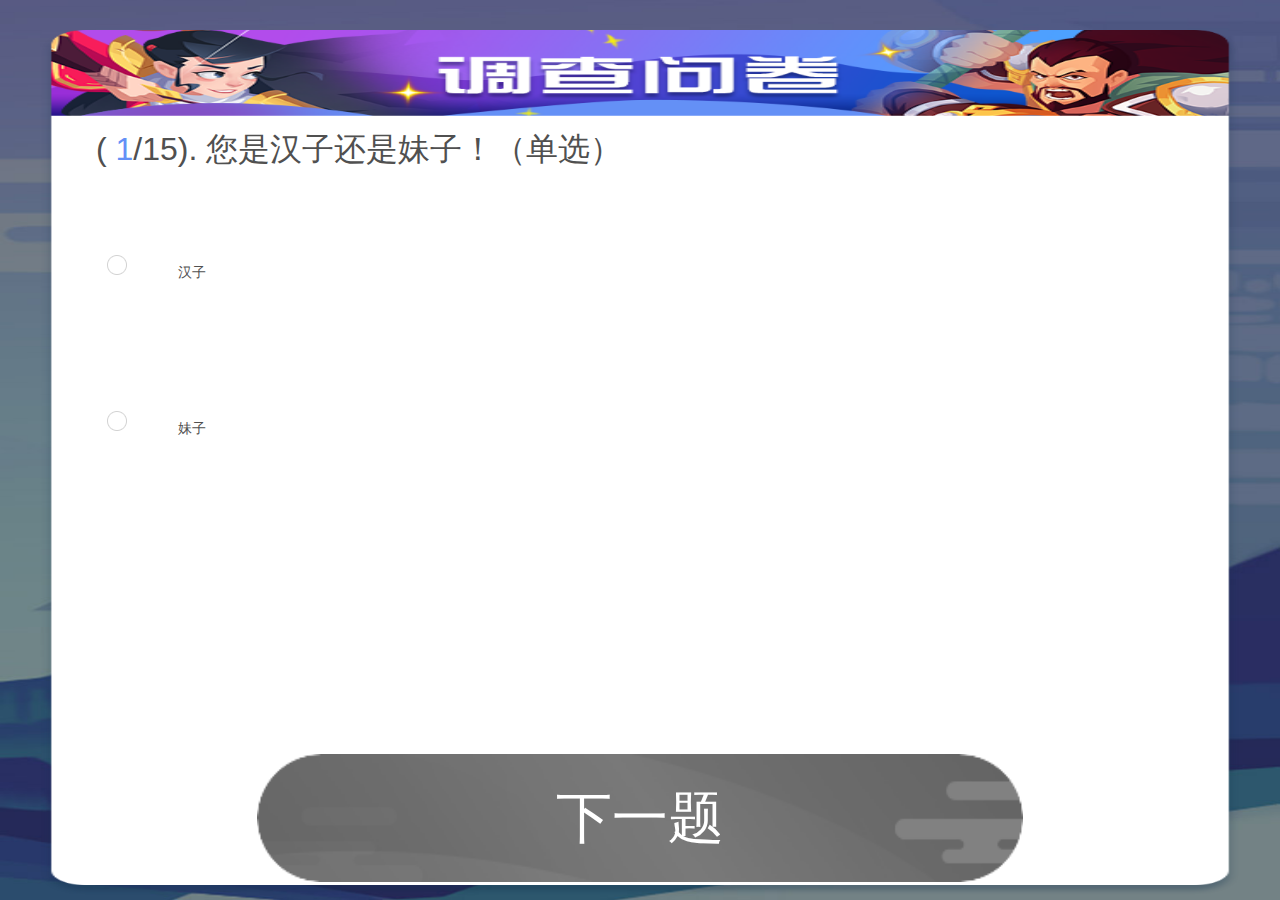
==== commit 53a2f56c: "no message" ====
--- a/index.html
+++ b/index.html
@@ -583,12 +583,18 @@
     <script>
         $(function () {
             //设置font-size
-            var fontsize = 16 * $(window).width() / 320;
-            if (fontsize > 67.5) {
-                fontsize = 67.5;
+            setrFont()
+            window.addEventListener('resize', function () {
+                setrFont()
+            }, false);
+
+            function setrFont() {
+                var fontsize = 16 * $(window).width() / 320;
+                if (fontsize > 67.5) {
+                    fontsize = 67.5;
+                }
+                $('html').css('font-size', fontsize);
             }
-            $('html').css('font-size', fontsize);
-
             /*
               存储表单
               单选从1到n存数字, 多选存数组从1到n, 填空存字符串
--- a/css/style.css
+++ b/css/style.css
@@ -246,10 +246,10 @@
     }
 
     input[type="radio"] + span {
+        margin: .8rem .8rem 0 11px;
+    }
+    input[type="checkbox"] + span{
         margin: .9rem .8rem 0 11px;
-    }
-    input[type="checkbox"] + span{
-        margin: 1.15rem .8rem 0 11px;
     }
 
     .con .ques .ques-tit {
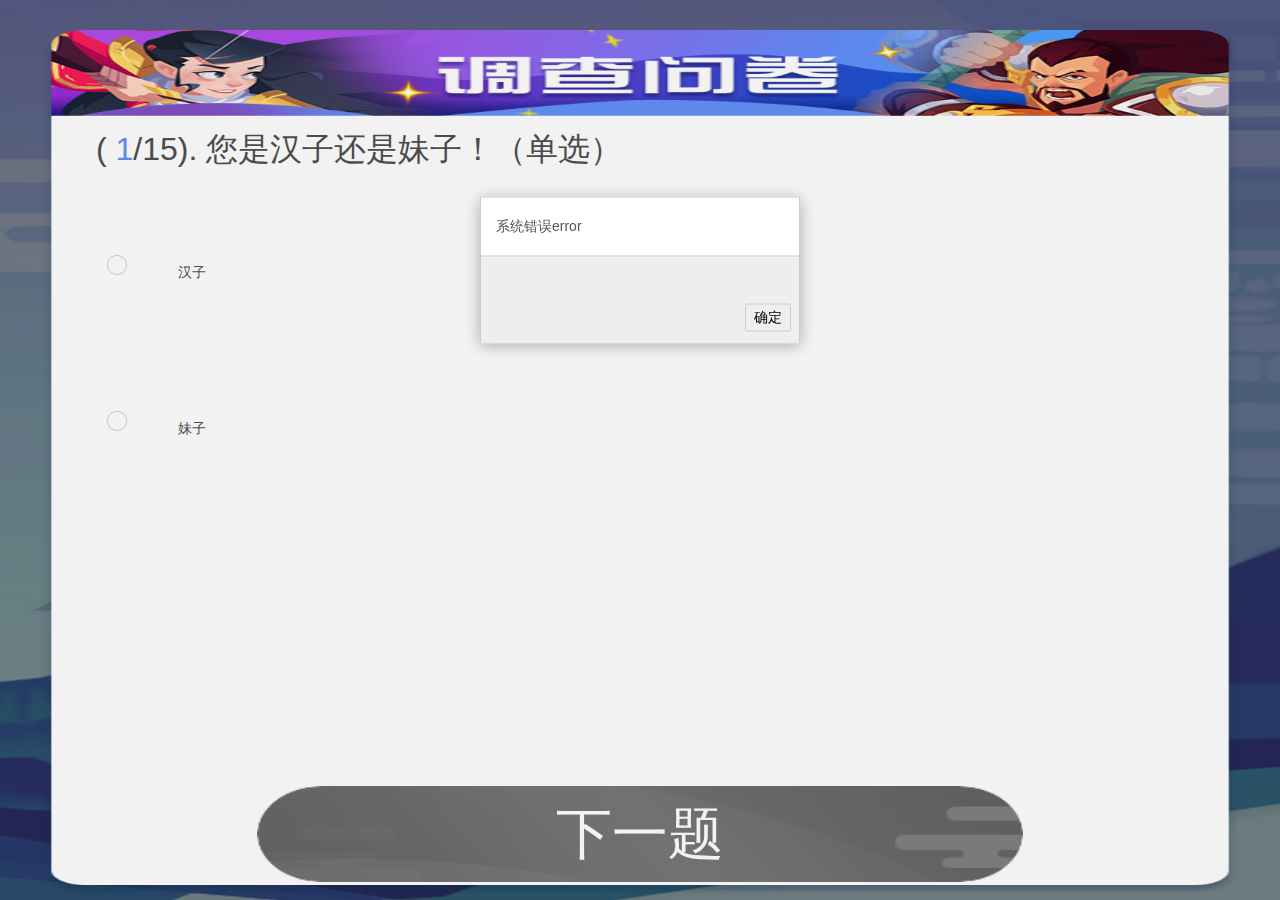
==== commit a1066deb: "no message" ====
--- a/index.html
+++ b/index.html
@@ -128,10 +128,10 @@
                             </label>
                         </div>
                         <div class="answer2 fl">
-                            <label>
-                                <input type="checkbox" value="7" class="other">其他
-                                <input type="text">
-                                <span></span>
+                            <label for="oth">
+                                <input type="checkbox" value="7" class="other" id='oth'>其他
+                                <span class="other_s"></span>
+                                <input type="text" class="otplace" placeholder="请填写其他了解渠道">
                             </label>
                         </div>
                     </div>
@@ -431,35 +431,35 @@
 
                         <div class="answer2 fl ">
                             <label>
-                                <input type="radio" name="gender" value="1" checked> 够用
-                                <span></span>
-                                <br>
-                            </label>
-                        </div>
-
-                        <div class="answer2 fl ">
-                            <label>
-                                <input type="radio" name="gender" value="2" checked> 希望增加伤害类道具
-                                <span></span>
-                                <br>
-                            </label>
-                        </div>
-
-                        <div class="answer2 fl ">
-                            <label>
-                                <input type="radio" name="gender" value="3" checked> 希望增加治愈类道具
-                                <span></span>
-                                <br>
-                            </label>
-                        </div>
-
-                        <div class="answer2 fl ">
-                            <label>
-                                <input type="radio" name="gender" value="4" checked> 希望增加其他类别道具
-                                <span></span>
-                                <input type="text">
-                                <br>
-                            </label>
+                                <input type="radio" name="gender" value="1"> 够用
+                                <span></span>
+                                <br>
+                            </label>
+                        </div>
+
+                        <div class="answer2 fl ">
+                            <label>
+                                <input type="radio" name="gender" value="2"> 希望增加伤害类道具
+                                <span></span>
+                                <br>
+                            </label>
+                        </div>
+
+                        <div class="answer2 fl ">
+                            <label>
+                                <input type="radio" name="gender" value="3"> 希望增加治愈类道具
+                                <span></span>
+                                <br>
+                            </label>
+                        </div>
+
+                        <div class="answer2 fl ">
+                            <label>
+                                <input type="radio" name="gender" value="4" class="other"> 希望增加其他类别道具
+                                <span class="other_s"></span>
+                                <input type="text" class="otplace" placeholder="请填写其他了解渠道" style='width: 25%;'>
+                            </label>
+
                         </div>
 
                     </div>
@@ -570,69 +570,53 @@
                     </div>
                     <a href="javascript:;" class="next" id="submit">完成问卷</a>
                 </div>
-                <div class="ques showResult" style="display: none;" type='text'>
-                    <div class="ques-tit">
-                        您的问卷已提交成功！
-                    </div>
-                </div>
             </div>
         </form>
     </div>
 
     <script src="js/zepto.min.js"></script>
+    <script src="js/alert.min.js"></script>
     <script>
         $(function () {
             //设置font-size
-            setrFont()
+            setrFont(),  verify();
             window.addEventListener('resize', function () {
+                alert('toggle')
                 setrFont()
             }, false);
-
-            function setrFont() {
-                var fontsize = 16 * $(window).width() / 320;
-                if (fontsize > 67.5) {
-                    fontsize = 67.5;
-                }
-                $('html').css('font-size', fontsize);
-            }
             /*
               存储表单
               单选从1到n存数字, 多选存数组从1到n, 填空存字符串
             */
             var dArr = [];
+            var rPhone = /^((0\d{2,3}-\d{7,8})|(1([358][0-9]|4[579]|66|7[0135678]|9[89])[0-9]{8}))$/;
+            var rQq = /^\d{5,10}$/;
             // 走下一题就相当于input 有值了 直接走就行了 最后一起提交。
             $('input').click(function (e) {
                 var currP = $(e.target).parents('.ques');
-                console.log(currP)
-                if (currP.find(':checked').length > 0) {
-                    currP.find('.next').addClass('active')
-                } else {
-                    currP.find('.next').removeClass('active')
-                }
+                currP.find(':checked').length > 0 ? currP.find('.next').addClass('active') : currP.find(
+                    '.next').removeClass('active')
             })
 
-
-
             $(".next").click(function (e) {
-                if (!$(e.target).hasClass('active')) return;
-                // 必须满足条件才给走下一题
-                save(e), $(e.target).parent().hide().next().show()
-                console.log('dar', dArr)
-                // 存储此题内容
+                if($(e.target).attr('id') === 'submit') return;
+                goNext(e);
             })
-
-
 
             // 限制多选项数 每次选择事件时确认项数
             $.fn.limit = function (n) {
                 console.log(n, this)
                 var self = this;
                 this.click(function (e) {
-                    console.log('se', self.filter(':checked').length);
-                    (self.filter(':checked').length === n) ? self.not(':checked').attr('disabled',
-                            true):
-                        self.not(":checked").removeAttr("disabled");
                     console.log('e', $(e.target))
+                    if ($(e.target)[0].type === 'text') return;
+                    console.log('se', self.filter('input[type="checkbox"]').filter(':checked').length,
+                        self);
+                    (self.filter('input[type="checkbox"]').filter(':checked').length === n) ? (self
+                        .filter('input[type="checkbox"]').not(':checked').attr('disabled',
+                            true)) :
+                    (self.not(":checked").removeAttr("disabled"));
+
                     // 选中样式效果
                     if ($(e.target).parents('.answer2').hasClass('on')) {
                         $(e.target).parents('.answer2').removeClass('on')
@@ -667,34 +651,19 @@
                 }
                 $("#tdd").html(this.value.length + '/' + 200);
             })
-            $('#phone').keyup(function () {
-                checkP(Number($('#phone').val()))
+            $(document).keyup(function () {
+                console.log('keyup', $('#phone').val())
+                regC($('#phone'), rPhone, $('#ph')), regC($('#qq'), rQq, $('#submit'))
             })
-            $('#qq').keyup(function () {
-                checkQQ(Number($('#qq').val()))
-            })
-            $('#submit').click(function (e) {
-                $(e.target).parent().hide().next().show()
-            })
-            // 手机号码正则验证  
-            function checkP(phone) {
-                var r = /^((0\d{2,3}-\d{7,8})|(1([358][0-9]|4[579]|66|7[0135678]|9[89])[0-9]{8}))$/;
-                if (!r.test(phone)) {
-                    console.log('号码格式错误,固话需加区号和符号‘-’');
+
+            // 正则通用方法
+            function regC(elem, reg, btn) {
+                if (!reg.test(Number(elem.val()))) {
+                    console.log('未通过');
+                    btn.removeClass('active')
                     return;
                 } else {
-                    $('#ph').addClass('active')
-                }
-            }
-
-            // QQ号码正则验证
-            function checkQQ(QQ) {
-                var r = /^\d{5,10}$/;
-                if (!r.test(QQ)) {
-                    console.log('qq错误');
-                    return;
-                } else {
-                    $('#submit').addClass('active')
+                    btn.addClass('active')
                 }
             }
 
@@ -704,40 +673,121 @@
                 var inputArr = $(e.target).parent().find(":checked");
                 var textVal = $(e.target).parent().find(".textV");
                 if (currT === 'single') {
-                    // 单选自然只有一个值    
-                    dArr.push(Number(inputArr[0].value))
+                    // 单选自然只有一个值     otplace
+                    if ($(inputArr[0]).hasClass('other')) {
+                        var ot_ = $(e.target).parent().find(".otplace");
+                        dArr.push({
+                            key: $(inputArr[0]).val(),
+                            value: ot_.val()
+                        });
+                    } else {
+                        dArr.push(Number(inputArr[0].value))
+                    }
                     // "其他" 
                 } else if (currT === 'multiple') {
                     // 多选
+                    console.log('ipp', inputArr)
                     var to = [];
+                    // 如果有其他_ 类型选择框选中了 checkbox类型的长度-1
                     for (var index = 0; index < inputArr.length; index++) {
-                        to.push(Number(inputArr[index].value))
+                        if ($(inputArr[index]).hasClass('other')) {
+                            var ot_ = $(inputArr[index]).parent().find(".otplace");
+                            to.push({
+                                key: $(inputArr[index]).val(),
+                                value: ot_.val()
+                            });
+                        } else {
+                            to.push(Number(inputArr[index].value))
+                        }
                     }
-                    console.log('to', to)
                     dArr.push(to)
                 } else if (currT === 'text') {
                     dArr.push(textVal.val())
                 }
-
             }
 
-            // $.ajax({
-            //     type: "POST",
-            //     url: "getsubmit",
-            //     data: dArr,
-            //     dataType: 'json',
-            //     success: function (e) {
-            //         if (e.code === 0) {
-
-            //             //提交成功后 确认提交消失 修改出现 表单致灰
-            //         } else {
-
-            //         }
-            //     }
-            // });
-
+            function setrFont() {
+                var fontsize = 16 * $(window).width() / 320;
+                if (fontsize > 67.5) {
+                    fontsize = 67.5;
+                }
+                $('html').css('font-size', fontsize);
+            }
+
+            function goNext(e) {
+                // 必须满足条件才给走下一题 存储此题内容  
+                if (!$(e.target).hasClass('active')) return;
+                save(e), $(e.target).parent().hide().next().show()
+                console.log('dar', dArr)
+            }
+
+            function GetQueryString(name) {
+                var reg = new RegExp("(^|&)" + name + "=([^&]*)(&|$)");
+                var r = window.location.search.substr(1).match(reg);
+                if (r != null) return unescape(r[2]);
+                return null;
+            }
+
+            // 校验是否填写过问卷           
+            function verify() {
+                $.ajax({
+                    type: "POST",
+                    url: "/survey/game/verify",
+                    data: {
+                        version: 1,
+                        token: GetQueryString('token'),
+                    },
+                    dataType: 'json',
+                    success: function (data) {
+                        if (data.code === 0) { //提交成功后确认提交消失 修改出现 表单致灰
+                            data.result == false ? '' : $.alert('注意，您已填写过问卷');                       
+                        } else {
+                            $.alert('系统错误')
+                        }
+                    },
+                    error: function (jqXHR, textStatus, error) {
+                        var url = jqXHR.url;
+                        /* replace caturl with url in your append */
+                        $.alert('系统错误' + textStatus)
+                    }
+                });
+            }
+
+            $('#submit').click(function (e) {
+                $.ajax({
+                    type: "POST",
+                    url: "/survey/game",
+                    data: {
+                        version: 1,
+                    //    token: GetQueryString('token'),
+                        data: JSON.stringify(dArr)
+                    },
+                    dataType: 'json',
+                    success: function (data) {
+                        if (data.code === 0) { //提交成功后确认提交消失 修改出现 表单致灰
+                            $.alert('提交表单成功，请返回游戏内领取奖励！')
+                            //  $(e.target).parent().hide().next().show(), 
+                        } else {
+                            $.alert('未知故障，提交表单失败')
+                        }
+                    },
+                    error: function (jqXHR, textStatus, error) {
+                        var url = jqXHR.url;
+                        /* replace caturl with url in your append */
+                        $.alert('未知错误' + textStatus)
+                    }
+                });
+
+            })
         });
     </script>
 </body>
 
-</html>+</html>
+
+<!-- 
+  @1 错误处理   完成
+  @2 关闭页面按钮 
+  @3 适配滚动条  完成
+  @4 校验是否提交过问卷 完成  
+-->--- a/css/style.css
+++ b/css/style.css
@@ -192,10 +192,16 @@
     background:url('../images/select.png') 0 0 no-repeat;
 }
 
-
+.answer2 .other_s{
+   margin: .5rem .8rem 0 0.65rem;
+}
+
+.otplace{
+    border: 2px solid #36dc36;
+}
 /**************  media query  styles *******************/
 @media only screen and (max-width: 320px) {
-    input[type="checkbox"] + span,input[type="radio"] + span {
+    input[type="checkbox"] + span,input[type="radio"] + span ,.answer2 .other_s{
         margin: .5rem .6rem 0 0;
     }
     label{
@@ -211,7 +217,7 @@
     input[type="radio"] + span {
         margin: .9rem 16px 0 11px;
     }
-    input[type="checkbox"] + span{
+    input[type="checkbox"] + span,.answer2 .other_s{
         margin: 1.2rem 16px 0 11px;
     }
     .ques{
@@ -225,11 +231,15 @@
 
 /* 横屏状态时 */
 @media (orientation: landscape) {
+    .con .ques .next{
+        height: 1.5rem;
+        line-height: 1.5rem;
+    }
     .ques{
         height: 78%;
     }
     .ques-body{
-        overflow: auto;
+        overflow: scroll;
         height: 80%;
     }
     .con {
@@ -272,4 +282,34 @@
     .con .ques .write2 span{
         display: none;
     }
+    .answer2 .other_s {
+        margin: .9rem .8rem 0 0.35rem;
+    }
+}
+
+
+
+
+
+::-webkit-scrollbar {
+    -webkit-appearance: none;
+}
+
+::-webkit-scrollbar:vertical {
+    width: 12px;
+}
+
+::-webkit-scrollbar:horizontal {
+    height: 12px;
+}
+
+::-webkit-scrollbar-thumb {
+    background-color: rgba(0, 0, 0, .5);
+    border-radius: 10px;
+    border: 2px solid #ffffff;
+}
+
+::-webkit-scrollbar-track {
+    border-radius: 10px;  
+    background-color: #ffffff; 
 }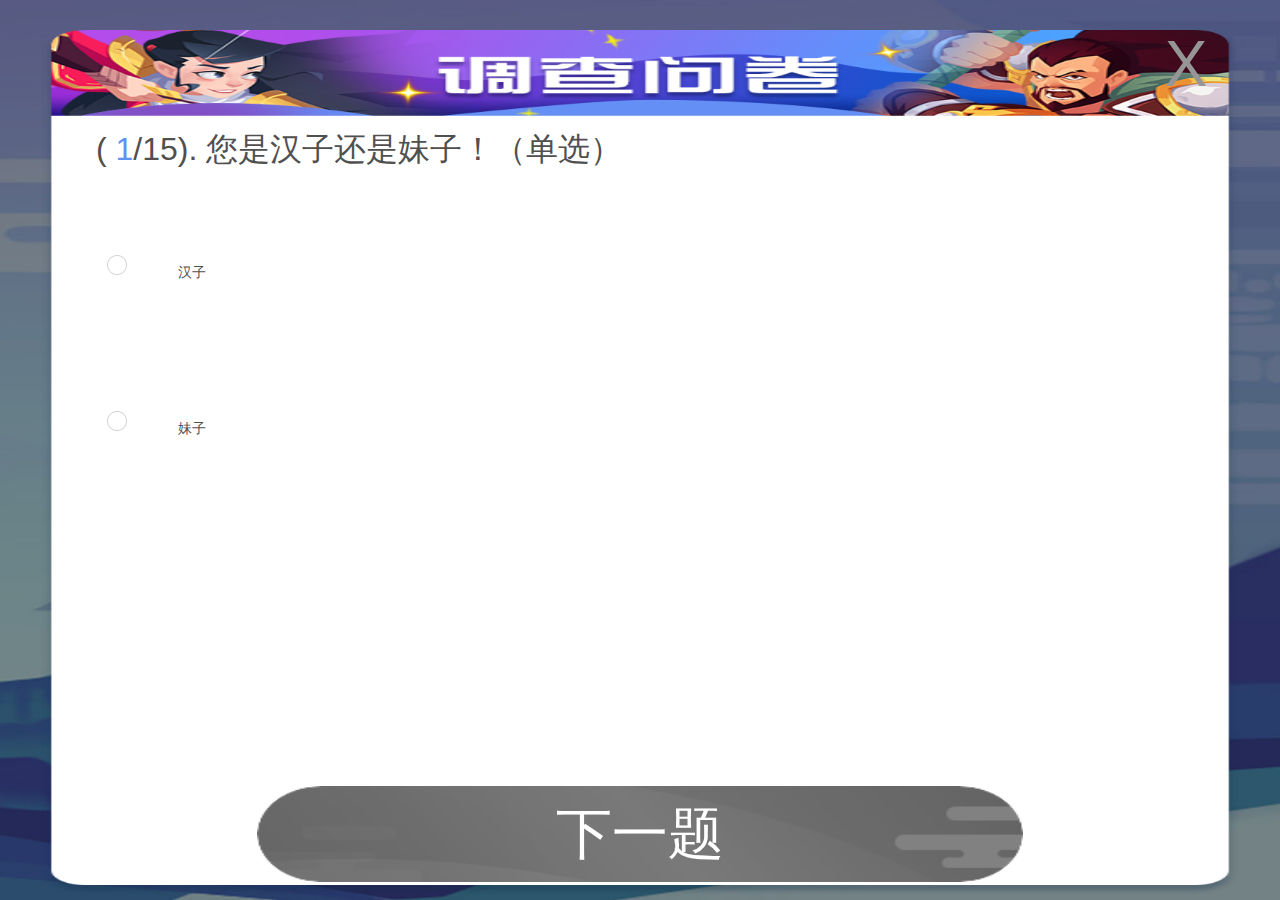
==== commit 297ecc1d: "no message" ====
--- a/index.html
+++ b/index.html
@@ -16,6 +16,7 @@
     <div class="app-page">
         <form action="">
             <div class="con">
+                <a href="uniwebview://close" id="close">X</a>
                 <div class="ques ques1" style="display: block;" type='single'>
                     <div class="ques-tit">
                         (
@@ -579,9 +580,9 @@
     <script>
         $(function () {
             //设置font-size
-            setrFont(),  verify();
+            setrFont(), // verify();
             window.addEventListener('resize', function () {
-                alert('toggle')
+         //       alert('toggle')
                 setrFont()
             }, false);
             /*
@@ -787,7 +788,7 @@
 
 <!-- 
   @1 错误处理   完成
-  @2 关闭页面按钮 
+  @2 关闭页面按钮 完成
   @3 适配滚动条  完成
   @4 校验是否提交过问卷 完成  
 -->--- a/css/style.css
+++ b/css/style.css
@@ -4,6 +4,7 @@
 }
 
 body {
+    -webkit-text-size-adjust: 100%;
     background-color: #ffffff;
 }
 
@@ -231,6 +232,11 @@
 
 /* 横屏状态时 */
 @media (orientation: landscape) {
+    #close{
+        position: absolute;
+        left: 92%;
+        top: 2%;
+    }  
     .con .ques .next{
         height: 1.5rem;
         line-height: 1.5rem;
@@ -312,4 +318,11 @@
 ::-webkit-scrollbar-track {
     border-radius: 10px;  
     background-color: #ffffff; 
-}+}
+
+#close{
+    position: absolute;
+    left: 91%;
+    top: 3%;
+}
+
